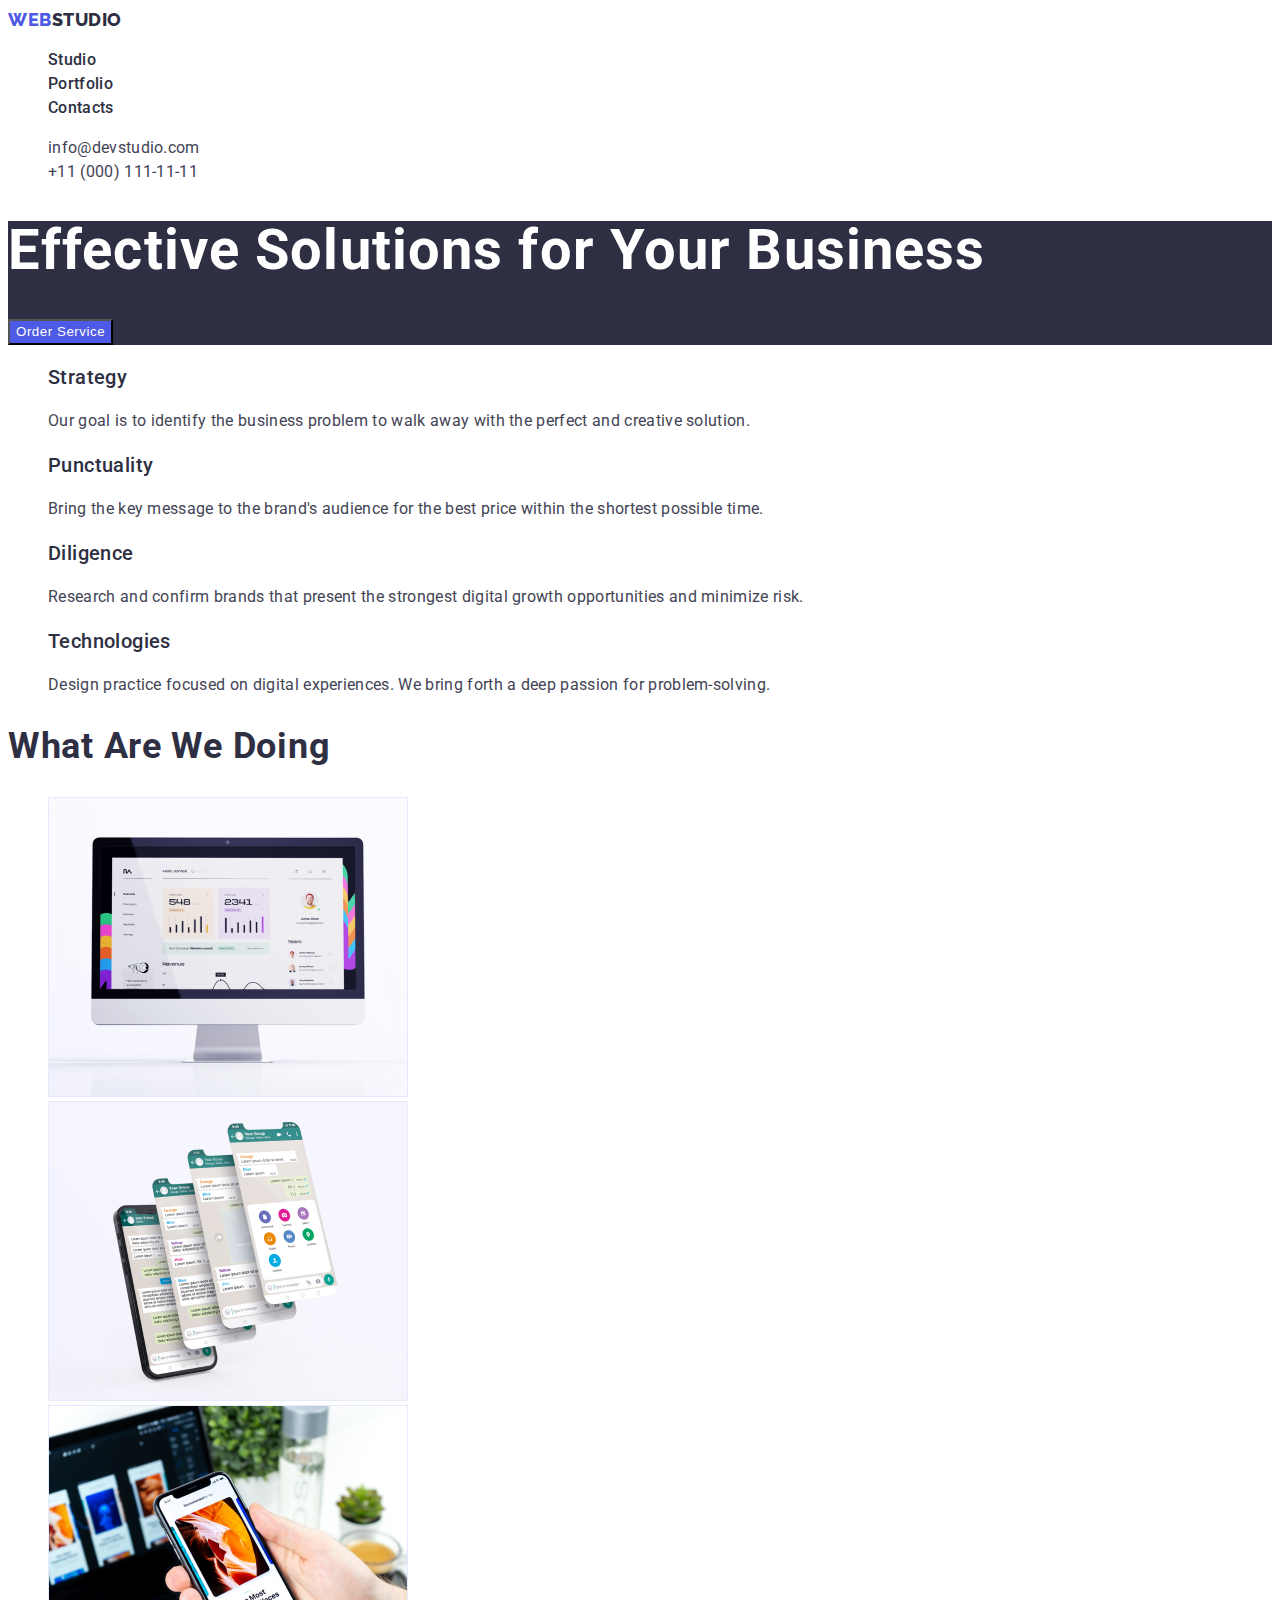
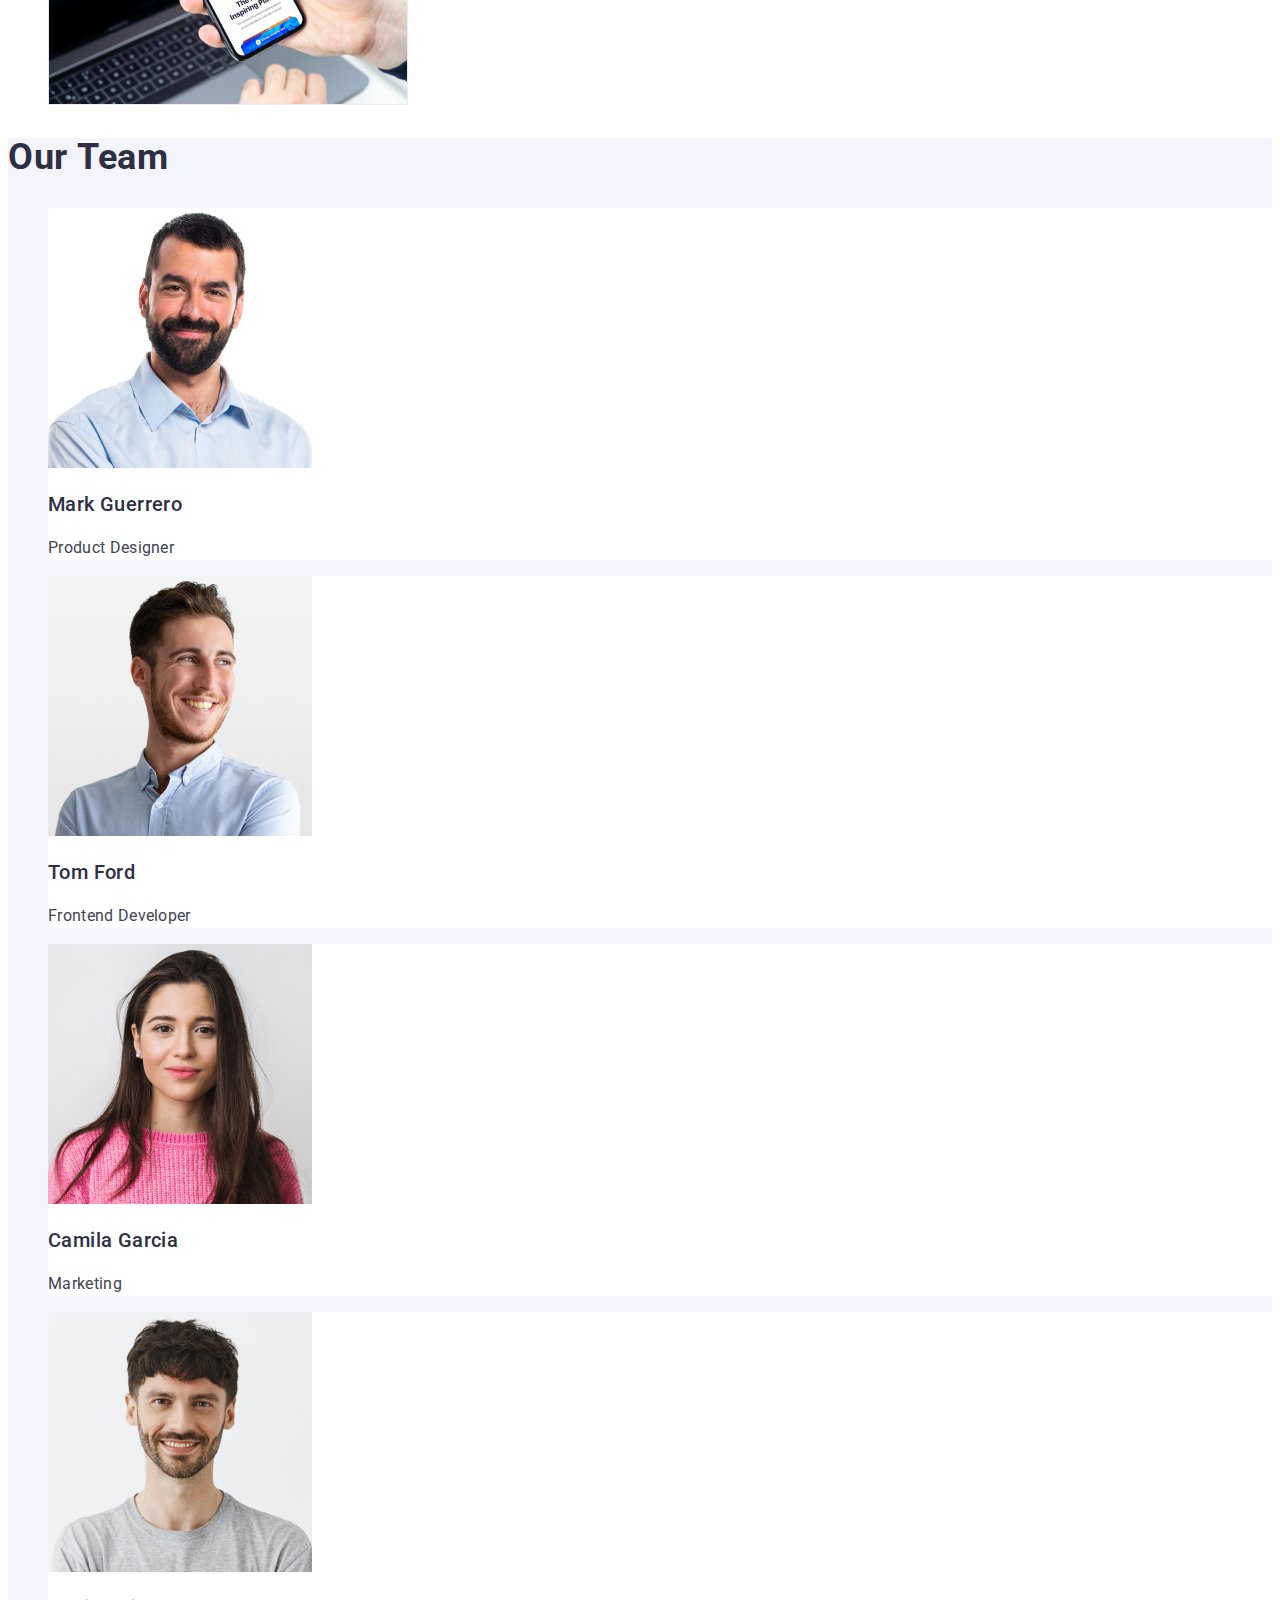
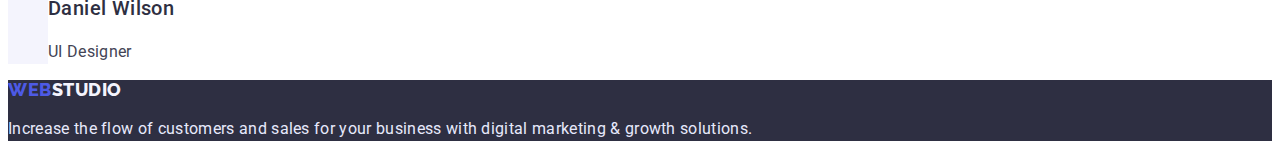
==== index.html @ a700a93f "Initial commit" ====
<!DOCTYPE html>
<html lang="en">
<head>
    <meta charset="UTF-8">
    <meta http-equiv="X-UA-Compatible" content="IE=edge">
    <meta name="viewport" content="width=device-width, initial-scale=1.0">
    <title>Web Studio</title>
    <link rel="preconnect" href="https://fonts.googleapis.com">
    <link rel="preconnect" href="https://fonts.gstatic.com" crossorigin>
    <link href="https://fonts.googleapis.com/css2?family=Raleway:wght@800&family=Roboto:wght@400;500;700;900&display=swap" rel="stylesheet">
    <link rel="stylesheet" href="./css/styles.css">
</head>
<body>
    <header class="header">
        <nav class="nav">
            <a href="./index.html" class="logo"><span class="accent">Web</span>Studio</a>
            <ul class="nav-list list">
                <li class="nav-item"><a href="./index.html" class="nav-link">Studio</a></li>
                <li class="nav-item"><a href="./portfolio.html" class="nav-link">Portfolio</a></li>
                <li class="nav-item"><a href="#" class="nav-link">Contacts</a></li>
            </ul>
        </nav>
        <address class="address">
            <ul class="adress-list list">
                <li class="adress-item"><a href="mailto:info@devstudio.com" class="address-link">info@devstudio.com</a></li>
                <li class="adress-item"><a href="tel:+110001111111" class="address-link">+11 (000) 111-11-11</a></li>
            </ul> 
        </address>
    </header>
    <main class="main">
        <section class="hero">
            <h1 class="hero-title">Effective Solutions for Your Business</h1>
            <button class="hero-btn" type="button">Order Service</button>
        </section>
        <section class="features">
            <h2 class="features-title visually-hidden">Our Features</h2>
            <ul class="features-list list">
                <li class="features-item">
                    <h3 class="section-subtitle">Strategy</h3>
                    <p class="section-description">Our goal is to identify the business
                        problem to walk away with the perfect and creative solution. </p>
                </li>
                <li class="features-item">
                    <h3 class="section-subtitle">Punctuality</h3>
                    <p class="section-description">Bring the key message to the brand's audience for the best price within the shortest possible time.</p>
                </li>
                <li class="features-item">
                    <h3 class="section-subtitle">Diligence</h3>
                    <p class="section-description">Research and confirm brands that present the strongest digital growth opportunities and minimize risk.</p>
                </li>
                <li class="features-item">
                    <h3 class="section-subtitle">Technologies</h3>
                    <p class="section-description">Design practice focused on digital experiences. We bring forth a deep passion for problem-solving.</p>
                </li>
            </ul>
        </section>
        <section class="about">
            <h2 class="about-title title">What are we doing</h2>
            <ul class="about-list list">
                <li class="about-item"><img class="about-img" src="./images/Rectangle71.jpg" alt="photo" width="360" height="300"></li>
                <li class="about-item"><img class="about-img" src="./images/Rectangle71s.jpg" alt="photo" width="360" height="300"></li>
                <li class="about-item"><img class="about-img" src="./images/Rectangle71ss.jpg" alt="photo" width="360" height="300"></li>
            </ul>
        </section>
        <section class="team">
            <h2 class="team-title title">Our Team</h2>
            <ul class="team-list list">
                <li class="team-item">
                    <img class="team-img" src="./images/img.jpg" alt="human-photo" width="264" height="260">
                    <h3 class="section-subtitle">Mark Guerrero</h3>
                    <p class="section-description">Product Designer</p>
                </li>
                <li class="team-item">
                    <img class="team-img" src="./images/img1.jpg" alt="human-photo" width="264" height="260">
                    <h3 class="section-subtitle">Tom Ford</h3>
                    <p class="section-description">Frontend Developer</p>
                </li>
                <li class="team-item">
                    <img class="team-img" src="./images/img2.jpg" alt="human-photo" width="264" height="260">
                    <h3 class="section-subtitle">Camila Garcia</h3>
                    <p class="section-description">Marketing</p>
                </li>
                <li class="team-item">
                    <img class="team-img" src="./images/img3.jpg" alt="human-photo" width="264" height="260">
                    <h3 class="section-subtitle">Daniel Wilson</h3>
                    <p class="section-description">UI Designer</p>
                </li> 
            </ul>
        </section>      
    </main>
    <footer class="footer">
        <a href="./index.html" class="footer-logo"><span class="accent">Web</span>Studio</a>
        <p class="footer-text">Increase the flow of customers and sales for your business with digital marketing & growth solutions.</p>
    </footer>
</body>
</html>
---- css/styles.css ----
/* global */

:root {
    --primary-brand: #4D5AE5;
    --pressed-state: #404BBF;
    --dark: #2E2F42;
    --success: #31D0AA;
    --text: #434455;
    --subtle-text: #8E8F99;
    --accent: #E7E9FC;
    --light: #F4F4FD;
    --modal-overlay: #2E2F42;
    --hero-background: #2E2F42;
    --white: #ffffff;
}

body {
    font-family: 'Roboto', sans-serif;
    font-size: 16px;
    color: var(--dark);
    background-color: var(--white);
}

.list {
    list-style: none;
}

.visually-hidden {
    position: absolute;
    white-space: nowrap;
    width: 1px;
    height: 1px;
    overflow: hidden;
    border: 0;
    padding: 0;
    clip: rect(0 0 0 0);
    clip-path: inset(50%);
    margin: -1px;
}

.title {
    color: var(--dark);
    font-size: 36px;
    line-height: 1.11;
    letter-spacing: 0.02em;
    text-transform: capitalize;
}

.section-subtitle {
    color: var(--dark);
    font-weight: 500;
    font-size: 20px;
    line-height: 1.2;
    letter-spacing: 0.02em;
}

.section-description {
    color: var(--text);
    line-height: 1.5;
    letter-spacing: 0.02em;
}

/* header */

.header {
    background-color: var(--white);
}

.logo {
    color: var(--dark);
    font-family: 'Raleway', sans-serif;
    font-weight: 800;
    font-size: 18px;
    line-height: 1.33;
    letter-spacing: 0.03em;
    text-transform: uppercase;  
    text-decoration: none;
}

.accent {
    color: var(--primary-brand);
}

.nav-link {
    color: var(--dark);
    text-decoration: none;
    font-weight: 500;
    line-height: 1.5;
    letter-spacing: 0.02em;
}

.nav-link:hover,
.nav-link:focus {
    color: var(--pressed-state);
}

.address {
    font-style: normal;
}

.address-link {
    color: var(--text);
    line-height: 1.5;
    text-decoration: none;
    letter-spacing: 0.02em; 
}

.address-link:hover,
.address-link:focus {
    color: var(--pressed-state);
}

/* footer */

.footer {
    background-color: var(--dark);
}

.footer-logo {
    color: var(--light);
    font-family: 'Raleway', sans-serif;
    font-weight: 800;
    font-size: 18px;
    line-height: 1.16;
    letter-spacing: 0.03em;
    text-transform: uppercase;
    text-decoration: none;
}

.footer-text {
    color: var(--accent);
    line-height: 1.5;
    letter-spacing: 0.02em;
}

/* hero */

.hero {
    background-color: var(--dark);
}

.hero-title {
    color: var(--white);
    font-size: 56px;
    line-height: 1.07;
    letter-spacing: 0.02em;
}

.hero-btn {
    color: var(--white);
    background-color:var(--primary-brand);
    font-weight: 500;
    line-height: 1.5;
    letter-spacing: 0.04em;
    cursor: pointer;
}

.hero-btn:hover,
.hero-btn:focus {
    background-color: var(--pressed-state);
}

/* features */

/* about */

/* team */

.team {
    background-color: var(--light);
}

.team-item {
    background-color: var(--white);
}

/* portfolio */

.portfolio-btn {
    color: var(--primary-brand);
    background-color:var(--light);
    font-weight: 500;
    line-height: 1.5;
    letter-spacing: 0.04em;
    cursor: pointer;
}

.portfolio-btn:hover,
.portfolio-btn:focus {
    color: var(--white);
    background-color: var(--pressed-state);
}
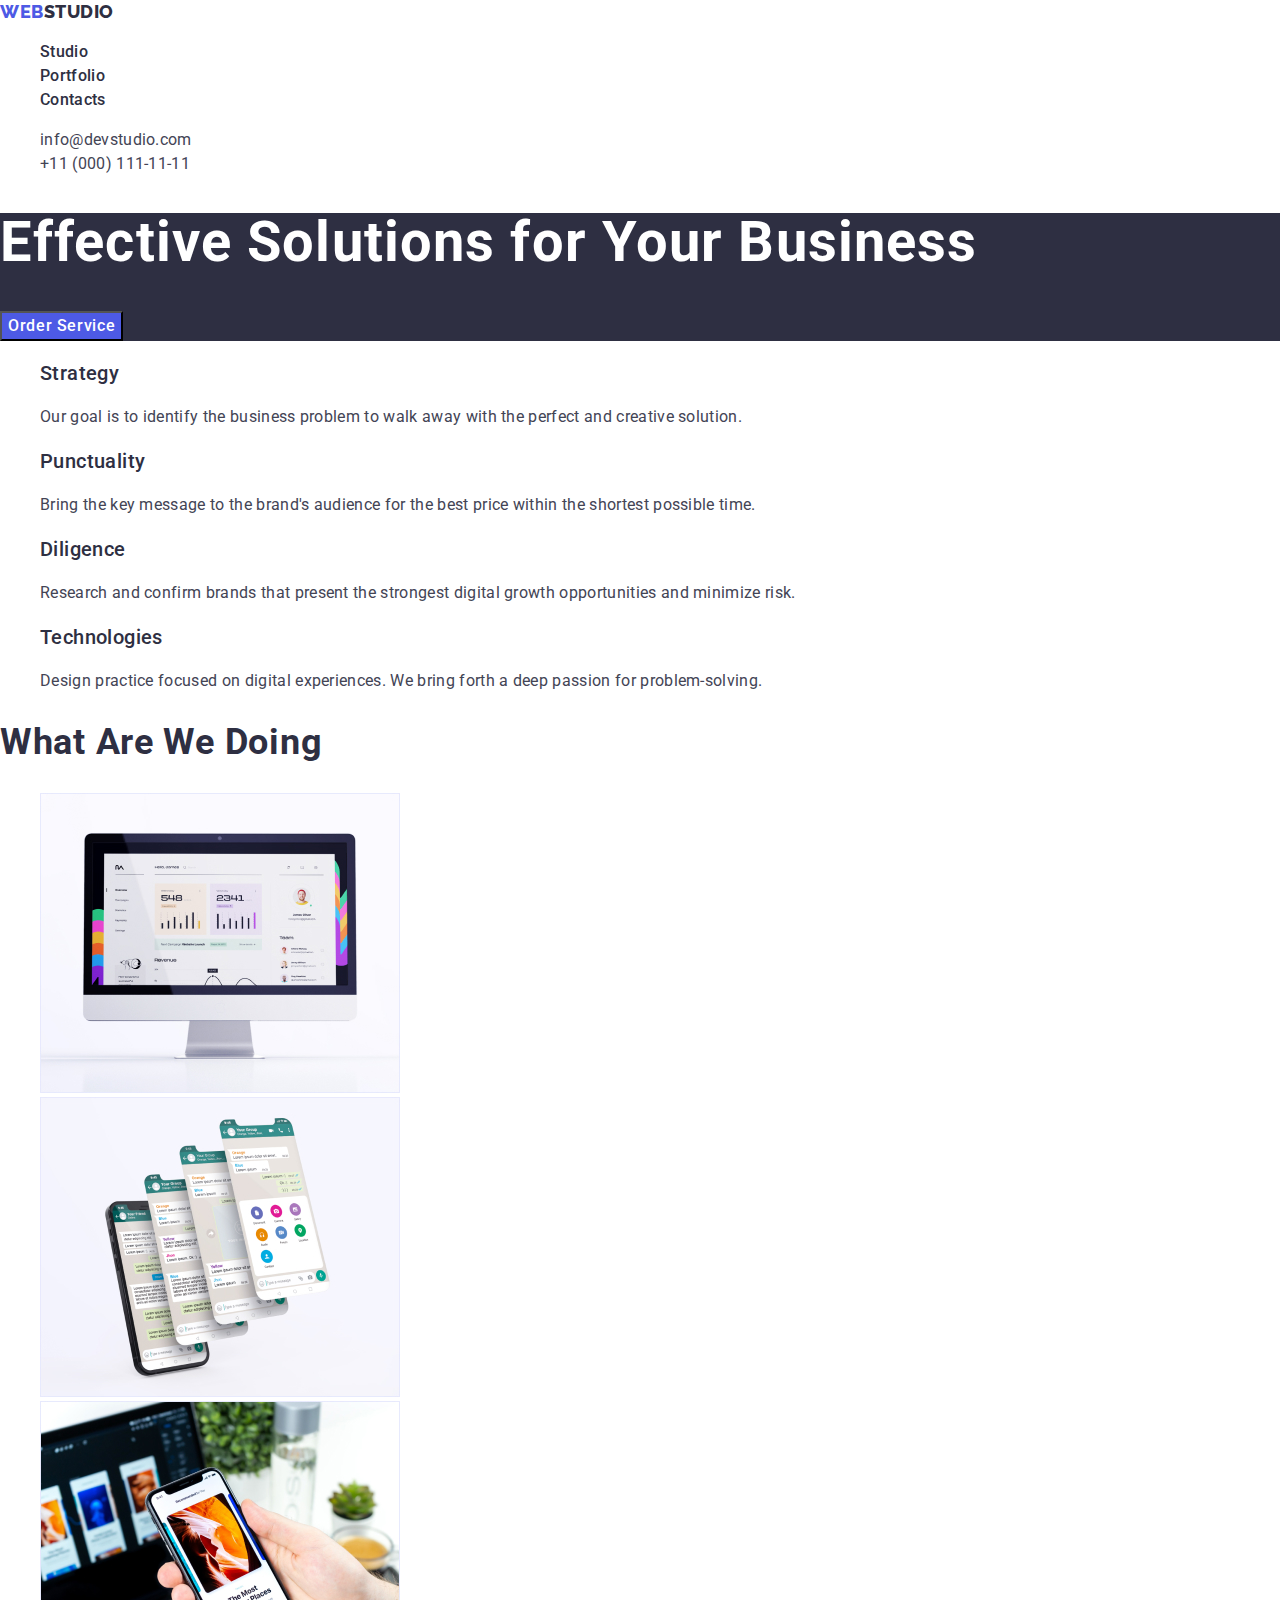
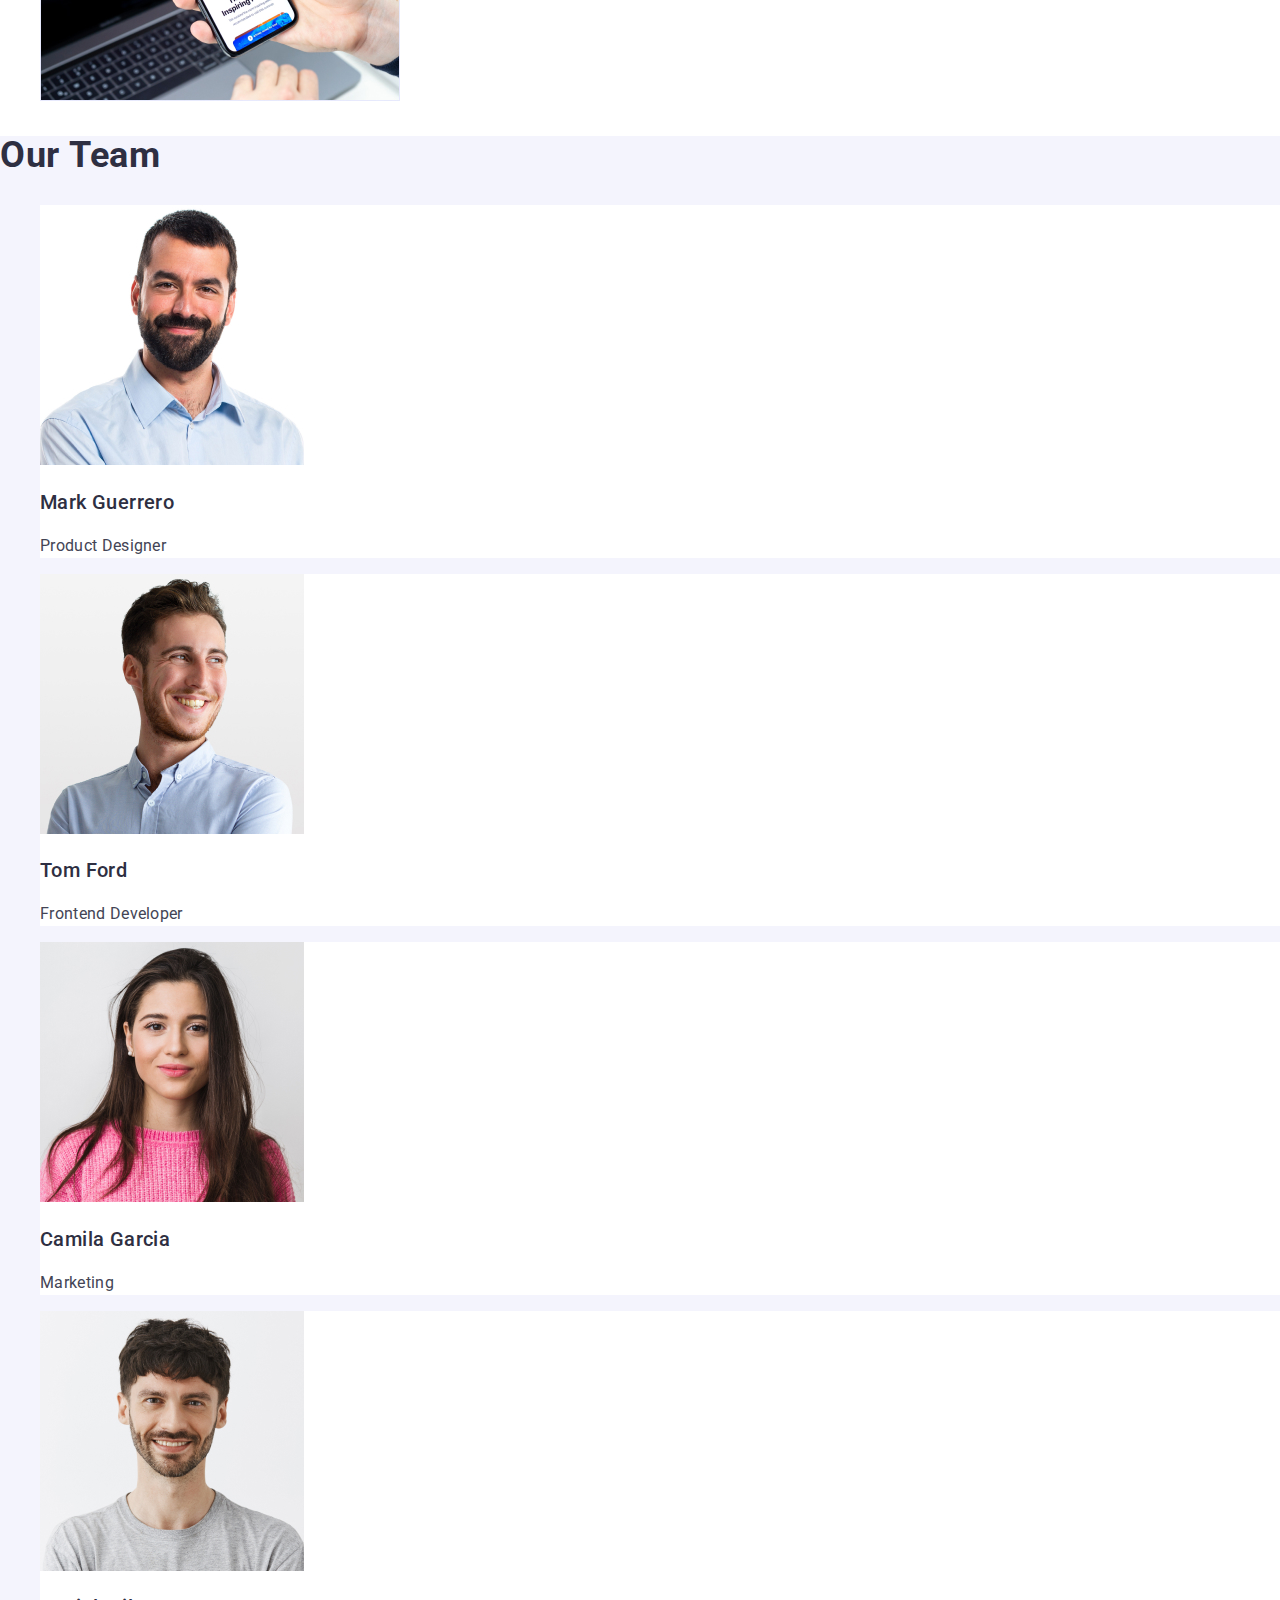
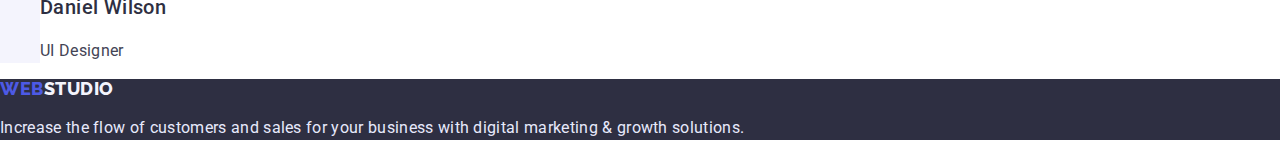
==== commit e13ce756: "add normalize" ====
--- a/index.html
+++ b/index.html
@@ -8,6 +8,7 @@
     <link rel="preconnect" href="https://fonts.googleapis.com">
     <link rel="preconnect" href="https://fonts.gstatic.com" crossorigin>
     <link href="https://fonts.googleapis.com/css2?family=Raleway:wght@800&family=Roboto:wght@400;500;700;900&display=swap" rel="stylesheet">
+    <link rel="stylesheet" href="https://cdnjs.cloudflare.com/ajax/libs/modern-normalize/1.1.0/modern-normalize.min.css">
     <link rel="stylesheet" href="./css/styles.css">
 </head>
 <body>
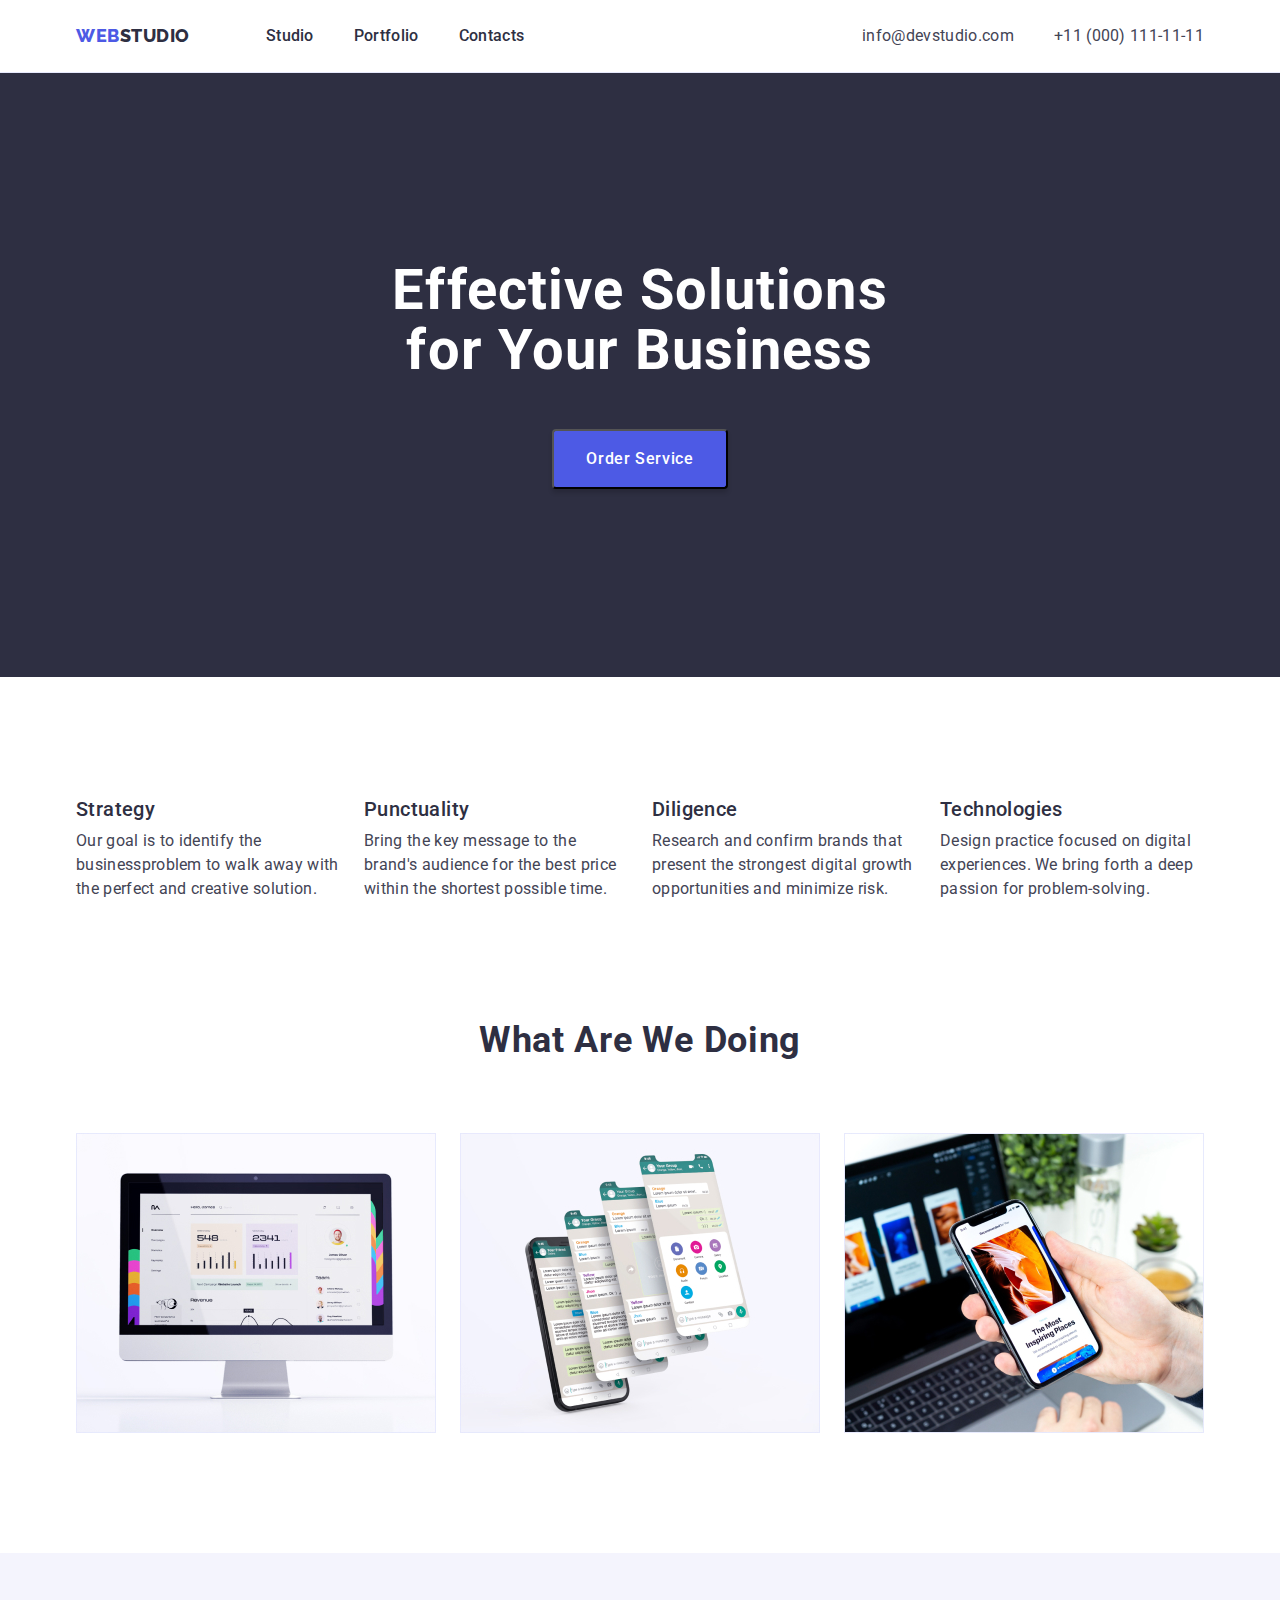
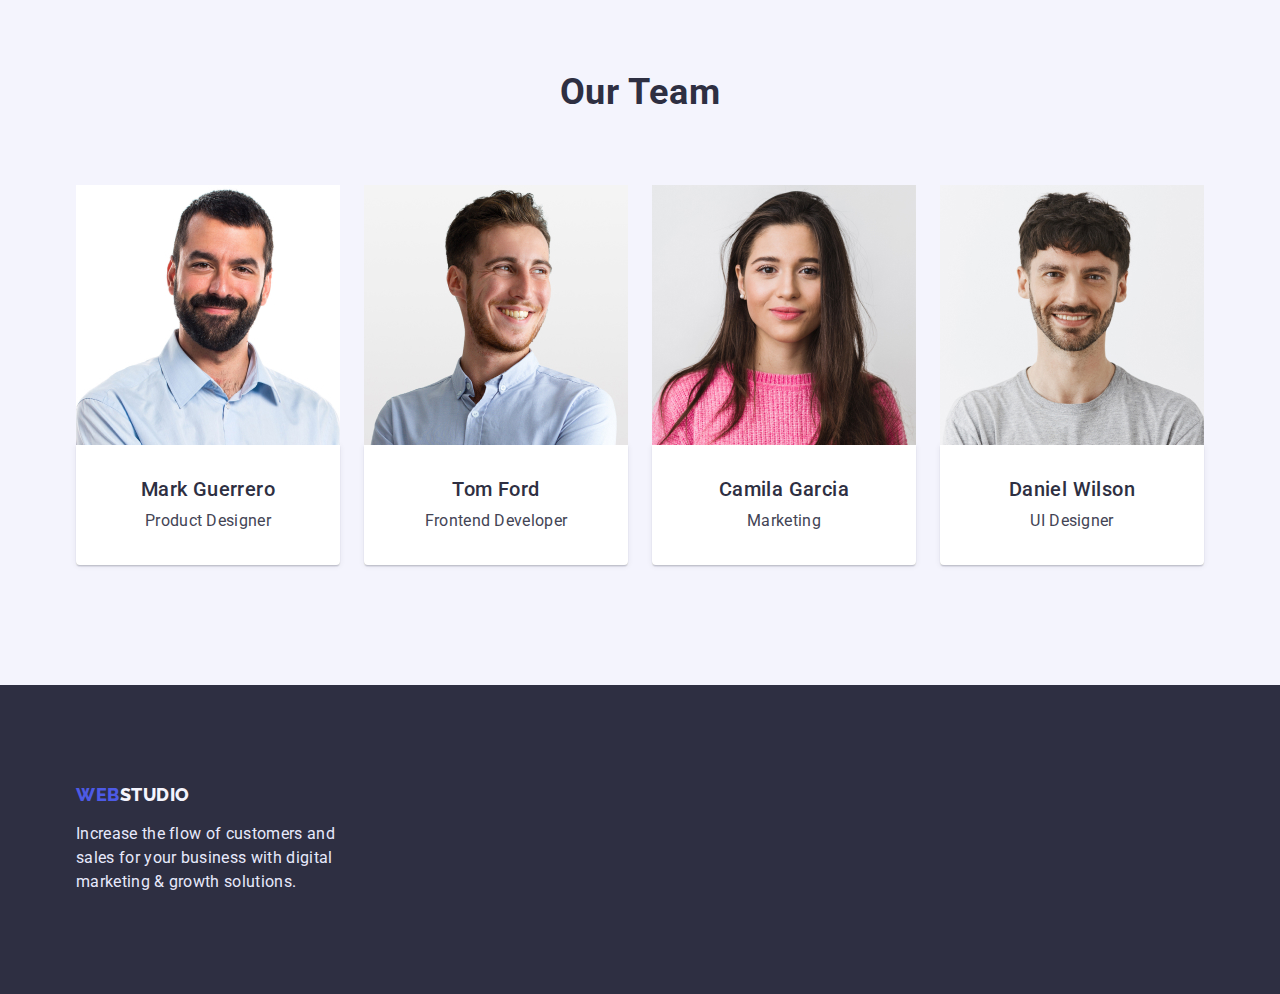
==== commit 389b5a46: "finished" ====
--- a/index.html
+++ b/index.html
@@ -1,97 +1,203 @@
 <!DOCTYPE html>
 <html lang="en">
-<head>
-    <meta charset="UTF-8">
-    <meta http-equiv="X-UA-Compatible" content="IE=edge">
-    <meta name="viewport" content="width=device-width, initial-scale=1.0">
+  <head>
+    <meta charset="UTF-8" />
+    <meta http-equiv="X-UA-Compatible" content="IE=edge" />
+    <meta name="viewport" content="width=device-width, initial-scale=1.0" />
     <title>Web Studio</title>
-    <link rel="preconnect" href="https://fonts.googleapis.com">
-    <link rel="preconnect" href="https://fonts.gstatic.com" crossorigin>
-    <link href="https://fonts.googleapis.com/css2?family=Raleway:wght@800&family=Roboto:wght@400;500;700;900&display=swap" rel="stylesheet">
-    <link rel="stylesheet" href="https://cdnjs.cloudflare.com/ajax/libs/modern-normalize/1.1.0/modern-normalize.min.css">
-    <link rel="stylesheet" href="./css/styles.css">
-</head>
-<body>
+    <link rel="preconnect" href="https://fonts.googleapis.com" />
+    <link rel="preconnect" href="https://fonts.gstatic.com" crossorigin />
+    <link
+      href="https://fonts.googleapis.com/css2?family=Raleway:wght@800&family=Roboto:wght@400;500;700;900&display=swap"
+      rel="stylesheet"
+    />
+    <link
+      rel="stylesheet"
+      href="https://cdnjs.cloudflare.com/ajax/libs/modern-normalize/1.1.0/modern-normalize.min.css"
+    />
+    <link rel="stylesheet" href="./css/styles.css" />
+  </head>
+  <body>
     <header class="header">
+      <div class="container header-container">
         <nav class="nav">
-            <a href="./index.html" class="logo"><span class="accent">Web</span>Studio</a>
-            <ul class="nav-list list">
-                <li class="nav-item"><a href="./index.html" class="nav-link">Studio</a></li>
-                <li class="nav-item"><a href="./portfolio.html" class="nav-link">Portfolio</a></li>
-                <li class="nav-item"><a href="#" class="nav-link">Contacts</a></li>
-            </ul>
+          <a href="./index.html" class="logo"
+            ><span class="accent">Web</span>Studio</a
+          >
+          <ul class="nav-list list">
+            <li class="nav-item">
+              <a href="./index.html" class="nav-link">Studio</a>
+            </li>
+            <li class="nav-item">
+              <a href="./portfolio.html" class="nav-link">Portfolio</a>
+            </li>
+            <li class="nav-item"><a href="#" class="nav-link">Contacts</a></li>
+          </ul>
         </nav>
         <address class="address">
-            <ul class="adress-list list">
-                <li class="adress-item"><a href="mailto:info@devstudio.com" class="address-link">info@devstudio.com</a></li>
-                <li class="adress-item"><a href="tel:+110001111111" class="address-link">+11 (000) 111-11-11</a></li>
-            </ul> 
+          <ul class="address-list list">
+            <li class="address-item">
+              <a href="mailto:info@devstudio.com" class="address-link"
+                >info@devstudio.com</a
+              >
+            </li>
+            <li class="address-item">
+              <a href="tel:+110001111111" class="address-link"
+                >+11 (000) 111-11-11</a
+              >
+            </li>
+          </ul>
         </address>
+      </div>
     </header>
+
     <main class="main">
-        <section class="hero">
-            <h1 class="hero-title">Effective Solutions for Your Business</h1>
-            <button class="hero-btn" type="button">Order Service</button>
-        </section>
-        <section class="features">
-            <h2 class="features-title visually-hidden">Our Features</h2>
-            <ul class="features-list list">
-                <li class="features-item">
-                    <h3 class="section-subtitle">Strategy</h3>
-                    <p class="section-description">Our goal is to identify the business
-                        problem to walk away with the perfect and creative solution. </p>
-                </li>
-                <li class="features-item">
-                    <h3 class="section-subtitle">Punctuality</h3>
-                    <p class="section-description">Bring the key message to the brand's audience for the best price within the shortest possible time.</p>
-                </li>
-                <li class="features-item">
-                    <h3 class="section-subtitle">Diligence</h3>
-                    <p class="section-description">Research and confirm brands that present the strongest digital growth opportunities and minimize risk.</p>
-                </li>
-                <li class="features-item">
-                    <h3 class="section-subtitle">Technologies</h3>
-                    <p class="section-description">Design practice focused on digital experiences. We bring forth a deep passion for problem-solving.</p>
-                </li>
-            </ul>
-        </section>
-        <section class="about">
-            <h2 class="about-title title">What are we doing</h2>
-            <ul class="about-list list">
-                <li class="about-item"><img class="about-img" src="./images/Rectangle71.jpg" alt="photo" width="360" height="300"></li>
-                <li class="about-item"><img class="about-img" src="./images/Rectangle71s.jpg" alt="photo" width="360" height="300"></li>
-                <li class="about-item"><img class="about-img" src="./images/Rectangle71ss.jpg" alt="photo" width="360" height="300"></li>
-            </ul>
-        </section>
-        <section class="team">
-            <h2 class="team-title title">Our Team</h2>
-            <ul class="team-list list">
-                <li class="team-item">
-                    <img class="team-img" src="./images/img.jpg" alt="human-photo" width="264" height="260">
-                    <h3 class="section-subtitle">Mark Guerrero</h3>
-                    <p class="section-description">Product Designer</p>
-                </li>
-                <li class="team-item">
-                    <img class="team-img" src="./images/img1.jpg" alt="human-photo" width="264" height="260">
-                    <h3 class="section-subtitle">Tom Ford</h3>
-                    <p class="section-description">Frontend Developer</p>
-                </li>
-                <li class="team-item">
-                    <img class="team-img" src="./images/img2.jpg" alt="human-photo" width="264" height="260">
-                    <h3 class="section-subtitle">Camila Garcia</h3>
-                    <p class="section-description">Marketing</p>
-                </li>
-                <li class="team-item">
-                    <img class="team-img" src="./images/img3.jpg" alt="human-photo" width="264" height="260">
-                    <h3 class="section-subtitle">Daniel Wilson</h3>
-                    <p class="section-description">UI Designer</p>
-                </li> 
-            </ul>
-        </section>      
+      <section class="hero">
+        <div class="container">
+          <h1 class="hero-title">Effective Solutions for Your Business</h1>
+          <button class="hero-btn" type="button">Order Service</button>
+        </div>
+      </section>
+      <section class="features">
+        <div class="container">
+          <h2 class="features-title visually-hidden">Our Features</h2>
+          <ul class="features-list list">
+            <li class="features-item">
+              <h3 class="section-subtitle">Strategy</h3>
+              <p class="section-description">
+                Our goal is to identify the businessproblem to walk away with
+                the perfect and creative solution.
+              </p>
+            </li>
+            <li class="features-item">
+              <h3 class="section-subtitle">Punctuality</h3>
+              <p class="section-description">
+                Bring the key message to the brand's audience for the best price
+                within the shortest possible time.
+              </p>
+            </li>
+            <li class="features-item">
+              <h3 class="section-subtitle">Diligence</h3>
+              <p class="section-description">
+                Research and confirm brands that present the strongest digital
+                growth opportunities and minimize risk.
+              </p>
+            </li>
+            <li class="features-item">
+              <h3 class="section-subtitle">Technologies</h3>
+              <p class="section-description">
+                Design practice focused on digital experiences. We bring forth a
+                deep passion for problem-solving.
+              </p>
+            </li>
+          </ul>
+        </div>
+      </section>
+      <section class="about">
+        <div class="container">
+          <h2 class="about-title title">What are we doing</h2>
+          <ul class="about-list list">
+            <li class="about-item">
+              <img
+                class="about-img"
+                src="./images/Rectangle71.jpg"
+                alt="photo"
+                width="360"
+                height="300"
+              />
+            </li>
+            <li class="about-item">
+              <img
+                class="about-img"
+                src="./images/Rectangle71s.jpg"
+                alt="photo"
+                width="360"
+                height="300"
+              />
+            </li>
+            <li class="about-item">
+              <img
+                class="about-img"
+                src="./images/Rectangle71ss.jpg"
+                alt="photo"
+                width="360"
+                height="300"
+              />
+            </li>
+          </ul>
+        </div>
+      </section>
+      <section class="team">
+        <div class="container">
+          <h2 class="team-title title">Our Team</h2>
+          <ul class="team-list list">
+            <li class="team-item">
+              <img
+                class="team-img"
+                src="./images/img.jpg"
+                alt="human-photo"
+                width="264"
+                height="260"
+              />
+              <div class="card">
+                <h3 class="section-subtitle">Mark Guerrero</h3>
+                <p class="section-description">Product Designer</p>
+              </div>
+            </li>
+            <li class="team-item">
+              <img
+                class="team-img"
+                src="./images/img1.jpg"
+                alt="human-photo"
+                width="264"
+                height="260"
+              />
+              <div class="card">
+                <h3 class="section-subtitle">Tom Ford</h3>
+                <p class="section-description">Frontend Developer</p>
+              </div>
+            </li>
+            <li class="team-item">
+              <img
+                class="team-img"
+                src="./images/img2.jpg"
+                alt="human-photo"
+                width="264"
+                height="260"
+              />
+              <div class="card">
+                <h3 class="section-subtitle">Camila Garcia</h3>
+                <p class="section-description">Marketing</p>
+              </div>
+            </li>
+            <li class="team-item">
+              <img
+                class="team-img"
+                src="./images/img3.jpg"
+                alt="human-photo"
+                width="264"
+                height="260"
+              />
+              <div class="card">
+                <h3 class="section-subtitle">Daniel Wilson</h3>
+                <p class="section-description">UI Designer</p>
+              </div>
+            </li>
+          </ul>
+        </div>
+      </section>
     </main>
+
     <footer class="footer">
-        <a href="./index.html" class="footer-logo"><span class="accent">Web</span>Studio</a>
-        <p class="footer-text">Increase the flow of customers and sales for your business with digital marketing & growth solutions.</p>
+      <div class="container">
+        <a href="./index.html" class="footer-logo"
+          ><span class="accent">Web</span>Studio</a
+        >
+        <p class="footer-text">
+          Increase the flow of customers and sales for your business with
+          digital marketing & growth solutions.
+        </p>
+      </div>
     </footer>
-</body>
-</html>+  </body>
+</html>
--- a/css/styles.css
+++ b/css/styles.css
@@ -1,192 +1,374 @@
 /* global */
 
 :root {
-    --primary-brand: #4D5AE5;
-    --pressed-state: #404BBF;
-    --dark: #2E2F42;
-    --success: #31D0AA;
-    --text: #434455;
-    --subtle-text: #8E8F99;
-    --accent: #E7E9FC;
-    --light: #F4F4FD;
-    --modal-overlay: #2E2F42;
-    --hero-background: #2E2F42;
-    --white: #ffffff;
+  --primary-brand: #4d5ae5;
+  --pressed-state: #404bbf;
+  --dark: #2e2f42;
+  --success: #31d0aa;
+  --text: #434455;
+  --subtle-text: #8e8f99;
+  --accent: #e7e9fc;
+  --light: #f4f4fd;
+  --modal-overlay: #2e2f42;
+  --hero-background: #2e2f42;
+  --white: #ffffff;
 }
 
 body {
-    font-family: 'Roboto', sans-serif;
-    font-size: 16px;
-    color: var(--dark);
-    background-color: var(--white);
+  font-family: "Roboto", sans-serif;
+  font-size: 16px;
+  color: var(--dark);
+  background-color: var(--white);
+}
+
+h1,
+h2,
+h3,
+h4,
+h5,
+h6,
+p,
+ul {
+  padding: 0;
+  margin: 0;
+}
+
+.container {
+  max-width: 1158px;
+  margin: 0 auto;
+  padding: 0 15px;
 }
 
 .list {
-    list-style: none;
+  list-style: none;
 }
 
 .visually-hidden {
-    position: absolute;
-    white-space: nowrap;
-    width: 1px;
-    height: 1px;
-    overflow: hidden;
-    border: 0;
-    padding: 0;
-    clip: rect(0 0 0 0);
-    clip-path: inset(50%);
-    margin: -1px;
+  position: absolute;
+  white-space: nowrap;
+  width: 1px;
+  height: 1px;
+  overflow: hidden;
+  border: 0;
+  padding: 0;
+  clip: rect(0 0 0 0);
+  clip-path: inset(50%);
+  margin: -1px;
+}
+
+img {
+  display: block;
+  max-width: 100%;
+  height: auto;
 }
 
 .title {
-    color: var(--dark);
-    font-size: 36px;
-    line-height: 1.11;
-    letter-spacing: 0.02em;
-    text-transform: capitalize;
+  color: var(--dark);
+  font-size: 36px;
+  line-height: 1.11;
+  letter-spacing: 0.02em;
+  text-transform: capitalize;
 }
 
 .section-subtitle {
-    color: var(--dark);
-    font-weight: 500;
-    font-size: 20px;
-    line-height: 1.2;
-    letter-spacing: 0.02em;
+  margin-bottom: 8px;
+
+  color: var(--dark);
+  font-weight: 500;
+  font-size: 20px;
+  line-height: 1.2;
+  letter-spacing: 0.02em;
 }
 
 .section-description {
-    color: var(--text);
-    line-height: 1.5;
-    letter-spacing: 0.02em;
+  color: var(--text);
+  line-height: 1.5;
+  letter-spacing: 0.02em;
 }
 
 /* header */
 
 .header {
-    background-color: var(--white);
+  background-color: var(--white);
+  padding-top: 24px;
+  padding-bottom: 24px;
+
+  border-bottom: 1px solid var(--accent);
+}
+
+.header-container {
+  display: flex;
+  align-items: center;
 }
 
 .logo {
-    color: var(--dark);
-    font-family: 'Raleway', sans-serif;
-    font-weight: 800;
-    font-size: 18px;
-    line-height: 1.33;
-    letter-spacing: 0.03em;
-    text-transform: uppercase;  
-    text-decoration: none;
+  margin-right: 76px;
+
+  color: var(--dark);
+  font-family: "Raleway", sans-serif;
+  font-weight: 800;
+  font-size: 18px;
+  line-height: 1.33;
+  letter-spacing: 0.03em;
+  text-transform: uppercase;
+  text-decoration: none;
 }
 
 .accent {
-    color: var(--primary-brand);
+  color: var(--primary-brand);
+}
+
+.nav {
+  display: flex;
+  margin-right: auto;
+}
+
+.nav-list {
+  display: flex;
+  align-items: center;
+}
+
+.nav-item:not(:last-child) {
+  margin-right: 40px;
 }
 
 .nav-link {
-    color: var(--dark);
-    text-decoration: none;
-    font-weight: 500;
-    line-height: 1.5;
-    letter-spacing: 0.02em;
+  padding-top: 24px;
+  padding-bottom: 24px;
+
+  color: var(--dark);
+  text-decoration: none;
+  font-weight: 500;
+  line-height: 1.5;
+  letter-spacing: 0.02em;
 }
 
 .nav-link:hover,
 .nav-link:focus {
-    color: var(--pressed-state);
+  color: var(--pressed-state);
 }
 
 .address {
-    font-style: normal;
+  font-style: normal;
+}
+
+.address-list {
+  display: flex;
+}
+
+.address-item:not(:last-child) {
+  margin-right: 40px;
 }
 
 .address-link {
-    color: var(--text);
-    line-height: 1.5;
-    text-decoration: none;
-    letter-spacing: 0.02em; 
+  color: var(--text);
+  line-height: 1.5;
+  text-decoration: none;
+  letter-spacing: 0.02em;
 }
 
 .address-link:hover,
 .address-link:focus {
-    color: var(--pressed-state);
+  color: var(--pressed-state);
 }
 
 /* footer */
 
 .footer {
-    background-color: var(--dark);
+  padding-top: 100px;
+  padding-bottom: 100px;
+
+  background-color: var(--dark);
 }
 
 .footer-logo {
-    color: var(--light);
-    font-family: 'Raleway', sans-serif;
-    font-weight: 800;
-    font-size: 18px;
-    line-height: 1.16;
-    letter-spacing: 0.03em;
-    text-transform: uppercase;
-    text-decoration: none;
+  color: var(--light);
+  font-family: "Raleway", sans-serif;
+  font-weight: 800;
+  font-size: 18px;
+  line-height: 1.16;
+  letter-spacing: 0.03em;
+  text-transform: uppercase;
+  text-decoration: none;
 }
 
 .footer-text {
-    color: var(--accent);
-    line-height: 1.5;
-    letter-spacing: 0.02em;
+  max-width: 264px;
+  padding-top: 16px;
+
+  color: var(--accent);
+  line-height: 1.5;
+  letter-spacing: 0.02em;
 }
 
 /* hero */
 
 .hero {
-    background-color: var(--dark);
+  background-color: var(--dark);
+
+  padding-top: 188px;
+  padding-bottom: 188px;
+
+  text-align: center;
 }
 
 .hero-title {
-    color: var(--white);
-    font-size: 56px;
-    line-height: 1.07;
-    letter-spacing: 0.02em;
+  margin: 0 auto;
+  max-width: 500px;
+
+  color: var(--white);
+  font-size: 56px;
+  line-height: 1.07;
+  letter-spacing: 0.02em;
 }
 
 .hero-btn {
-    color: var(--white);
-    background-color:var(--primary-brand);
-    font-weight: 500;
-    line-height: 1.5;
-    letter-spacing: 0.04em;
-    cursor: pointer;
+  margin-top: 48px;
+  min-width: 169px;
+  padding: 16px 32px;
+
+  color: var(--white);
+  background-color: var(--primary-brand);
+  font-weight: 500;
+  line-height: 1.5;
+  letter-spacing: 0.04em;
+  cursor: pointer;
+
+  box-shadow: 0px 4px 4px rgba(0, 0, 0, 0.15);
+  border-radius: 4px;
 }
 
 .hero-btn:hover,
 .hero-btn:focus {
-    background-color: var(--pressed-state);
+  background-color: var(--pressed-state);
 }
 
 /* features */
 
+.features {
+  padding-top: 120px;
+  padding-bottom: 120px;
+}
+
+.features-list {
+  display: flex;
+}
+
+.features-item {
+  width: 264px;
+}
+
+.features-item:not(:last-child) {
+  margin-right: 24px;
+}
+
 /* about */
 
+.about {
+  padding-bottom: 120px;
+}
+
+.about-title {
+  margin-bottom: 72px;
+  text-align: center;
+}
+
+.about-list {
+  display: flex;
+  gap: 24px;
+}
+
+.about-item {
+}
+
 /* team */
 
 .team {
-    background-color: var(--light);
+  background-color: var(--light);
+
+  padding-top: 120px;
+  padding-bottom: 120px;
+}
+
+.team-title {
+  margin-bottom: 72px;
+  text-align: center;
+}
+
+.team-list {
+  display: flex;
 }
 
 .team-item {
-    background-color: var(--white);
+  background-color: var(--white);
+}
+
+.team-item:not(:last-child) {
+  margin-right: 24px;
+}
+
+.card {
+  padding-top: 32px;
+  padding-bottom: 32px;
+  text-align: center;
+
+  box-shadow: 0px 1px 6px rgba(46, 47, 66, 0.08),
+    0px 1px 1px rgba(46, 47, 66, 0.16), 0px 2px 1px rgba(46, 47, 66, 0.08);
+  border-radius: 0px 0px 4px 4px;
 }
 
 /* portfolio */
 
+.portfolio {
+  padding-top: 96px;
+  padding-bottom: 120px;
+}
+
+.portfolio-container {
+  align-items: center;
+}
+
+.portfolio-btn-list {
+  display: flex;
+  gap: 24px;
+  margin-bottom: 72px;
+  justify-content: center;
+}
+
 .portfolio-btn {
-    color: var(--primary-brand);
-    background-color:var(--light);
-    font-weight: 500;
-    line-height: 1.5;
-    letter-spacing: 0.04em;
-    cursor: pointer;
+  min-width: 116px;
+  padding: 12px 24px;
+
+  color: var(--primary-brand);
+  background-color: var(--light);
+  font-weight: 500;
+  line-height: 1.5;
+  letter-spacing: 0.04em;
+  cursor: pointer;
+
+  border: 1px solid var(--accent);
+  border-radius: 4px;
 }
 
 .portfolio-btn:hover,
 .portfolio-btn:focus {
-    color: var(--white);
-    background-color: var(--pressed-state);
-}+  color: var(--white);
+  background-color: var(--pressed-state);
+}
+
+.portfolio-card-list {
+  display: flex;
+  flex-wrap: wrap;
+  gap: 24px;
+  row-gap: 48px;
+}
+
+.card-list-item {
+  width: 360px;
+}
+
+.portfolio-card {
+  padding: 16px 32px;
+  border: 1px solid var(--accent);
+  border-top: transparent;
+}
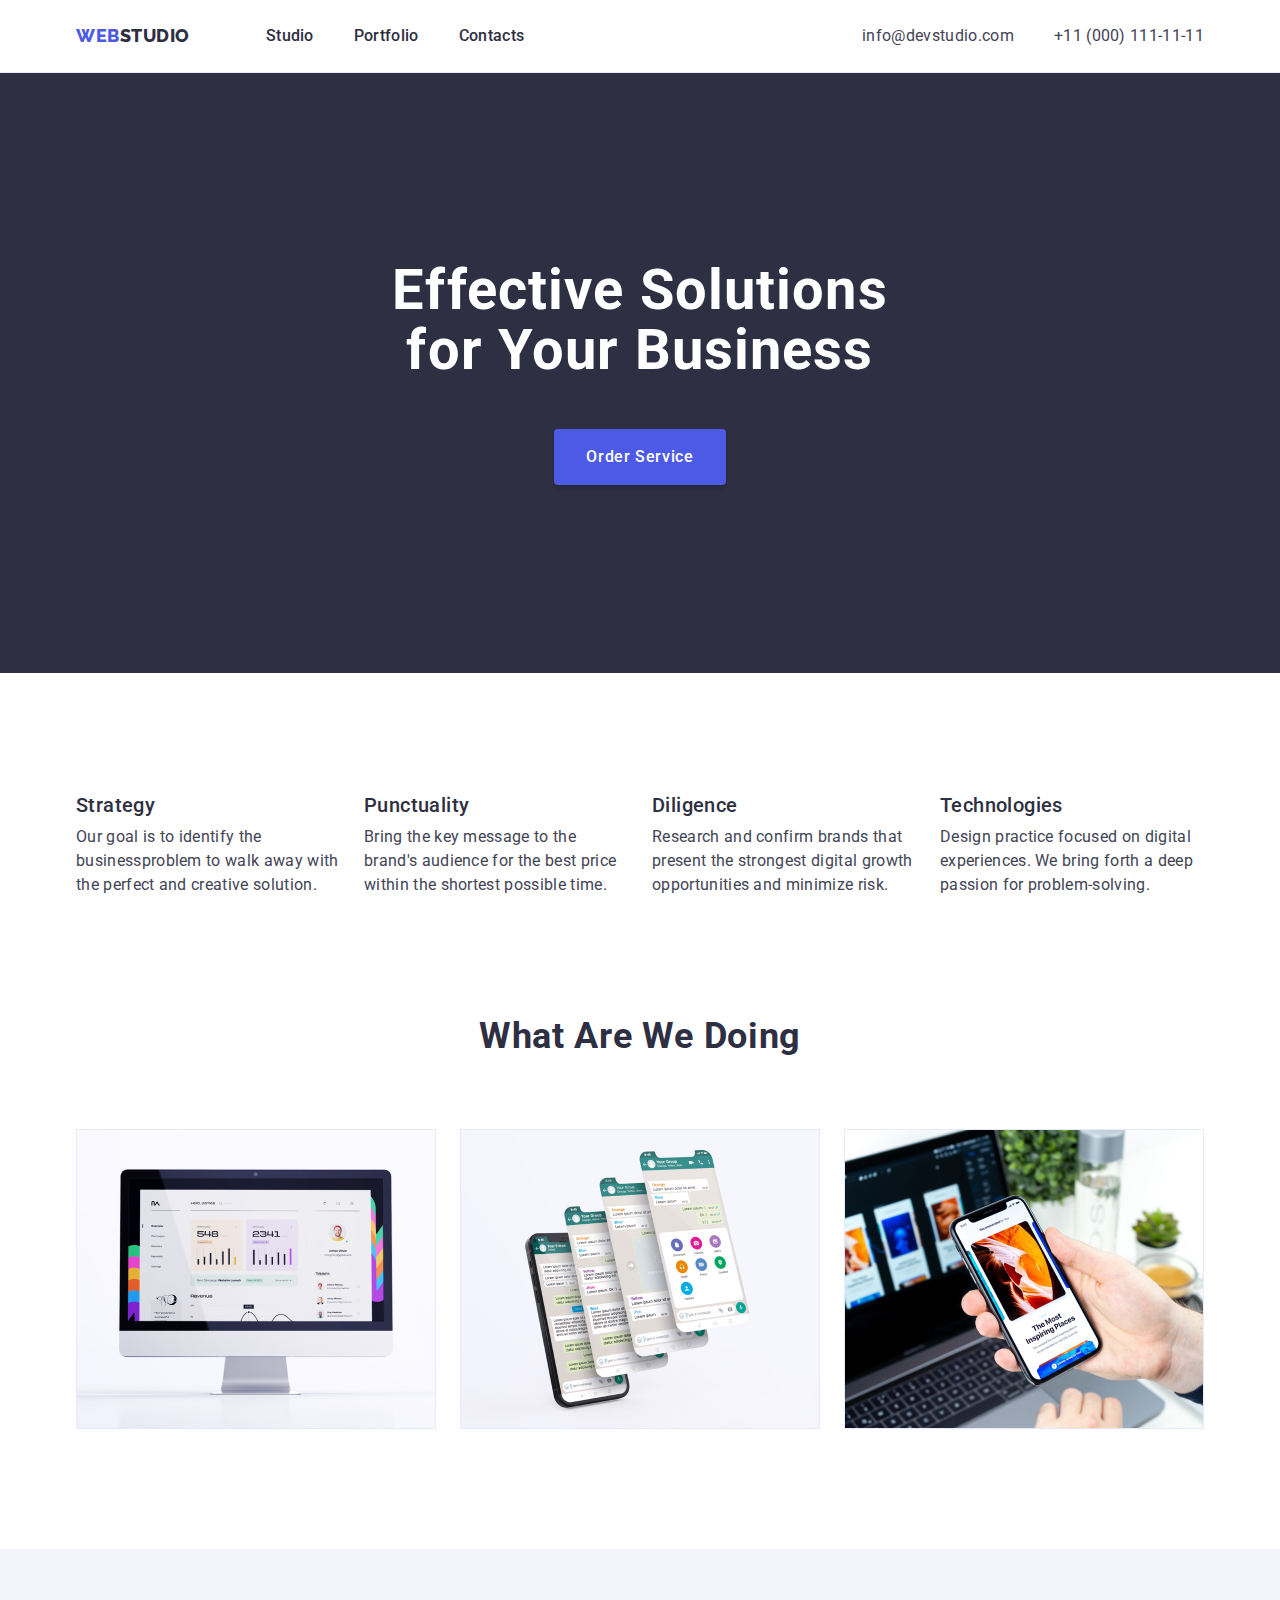
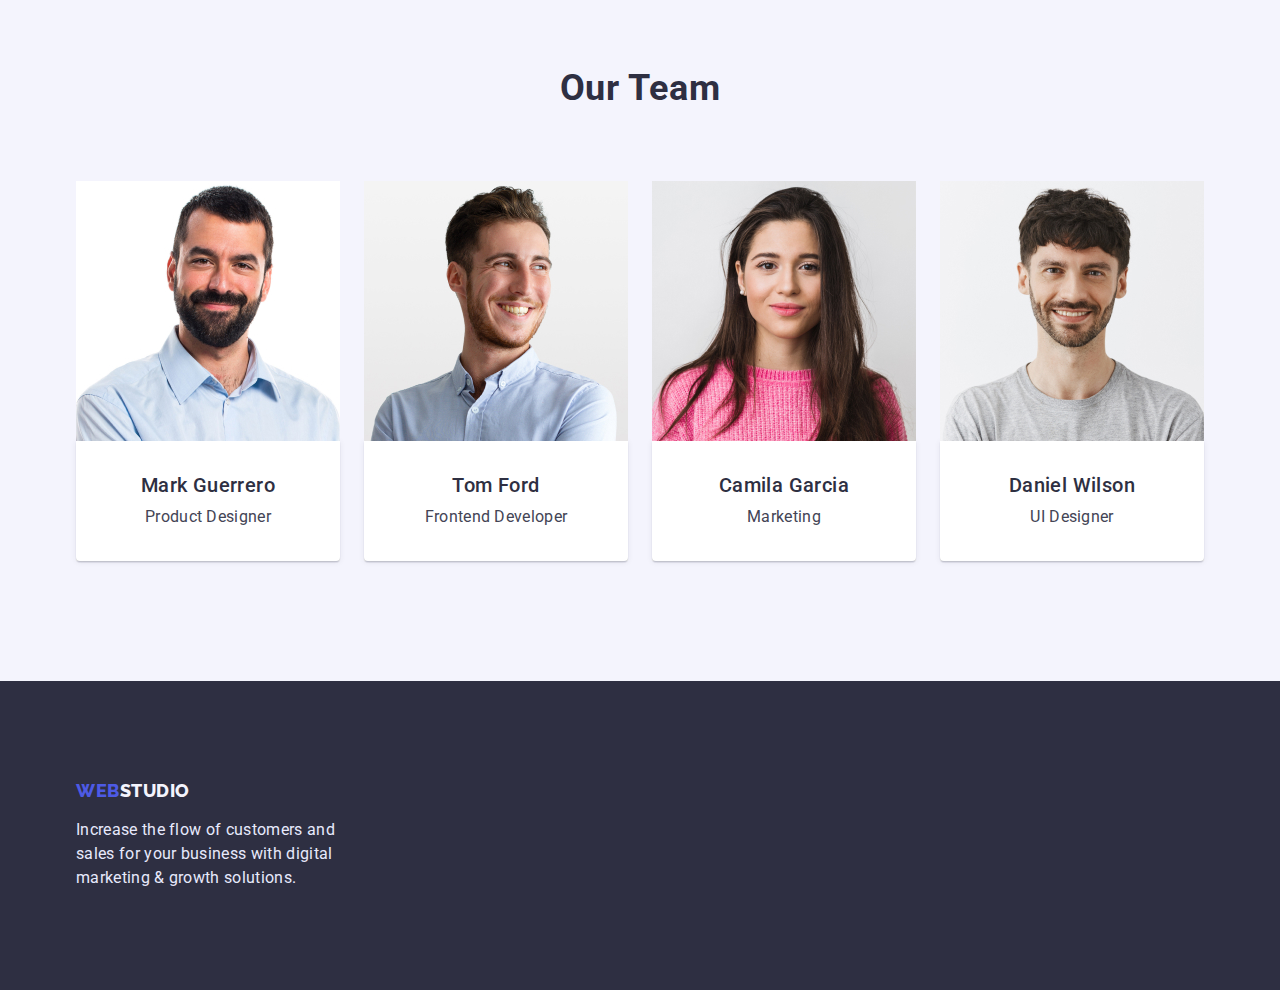
==== commit 0ebf1c43: "fix" ====
--- a/index.html
+++ b/index.html
@@ -52,13 +52,13 @@
     </header>
 
     <main class="main">
-      <section class="hero">
+      <section class="hero section">
         <div class="container">
           <h1 class="hero-title">Effective Solutions for Your Business</h1>
           <button class="hero-btn" type="button">Order Service</button>
         </div>
       </section>
-      <section class="features">
+      <section class="features section">
         <div class="container">
           <h2 class="features-title visually-hidden">Our Features</h2>
           <ul class="features-list list">
@@ -93,7 +93,7 @@
           </ul>
         </div>
       </section>
-      <section class="about">
+      <section class="about section">
         <div class="container">
           <h2 class="about-title title">What are we doing</h2>
           <ul class="about-list list">
@@ -127,7 +127,7 @@
           </ul>
         </div>
       </section>
-      <section class="team">
+      <section class="team section">
         <div class="container">
           <h2 class="team-title title">Our Team</h2>
           <ul class="team-list list">
--- a/css/styles.css
+++ b/css/styles.css
@@ -70,6 +70,11 @@
   text-transform: capitalize;
 }
 
+.section {
+  padding-top: 120px;
+  padding-bottom: 120px;
+}
+
 .section-subtitle {
   margin-bottom: 8px;
 
@@ -89,7 +94,6 @@
 /* header */
 
 .header {
-  background-color: var(--white);
   padding-top: 24px;
   padding-bottom: 24px;
 
@@ -194,7 +198,7 @@
 
 .footer-text {
   max-width: 264px;
-  padding-top: 16px;
+  margin-top: 16px;
 
   color: var(--accent);
   line-height: 1.5;
@@ -206,10 +210,12 @@
 .hero {
   background-color: var(--dark);
 
+  text-align: center;
+}
+
+.hero.section {
   padding-top: 188px;
   padding-bottom: 188px;
-
-  text-align: center;
 }
 
 .hero-title {
@@ -234,6 +240,7 @@
   letter-spacing: 0.04em;
   cursor: pointer;
 
+  border: none;
   box-shadow: 0px 4px 4px rgba(0, 0, 0, 0.15);
   border-radius: 4px;
 }
@@ -245,11 +252,6 @@
 
 /* features */
 
-.features {
-  padding-top: 120px;
-  padding-bottom: 120px;
-}
-
 .features-list {
   display: flex;
 }
@@ -265,7 +267,7 @@
 /* about */
 
 .about {
-  padding-bottom: 120px;
+  padding-top: 0;
 }
 
 .about-title {
@@ -285,9 +287,6 @@
 
 .team {
   background-color: var(--light);
-
-  padding-top: 120px;
-  padding-bottom: 120px;
 }
 
 .team-title {
@@ -321,7 +320,6 @@
 
 .portfolio {
   padding-top: 96px;
-  padding-bottom: 120px;
 }
 
 .portfolio-container {
@@ -336,7 +334,6 @@
 }
 
 .portfolio-btn {
-  min-width: 116px;
   padding: 12px 24px;
 
   color: var(--primary-brand);
@@ -359,12 +356,12 @@
 .portfolio-card-list {
   display: flex;
   flex-wrap: wrap;
-  gap: 24px;
+  column-gap: 24px;
   row-gap: 48px;
 }
 
 .card-list-item {
-  width: 360px;
+  flex-basis: calc((100% - 48px) / 3);
 }
 
 .portfolio-card {
